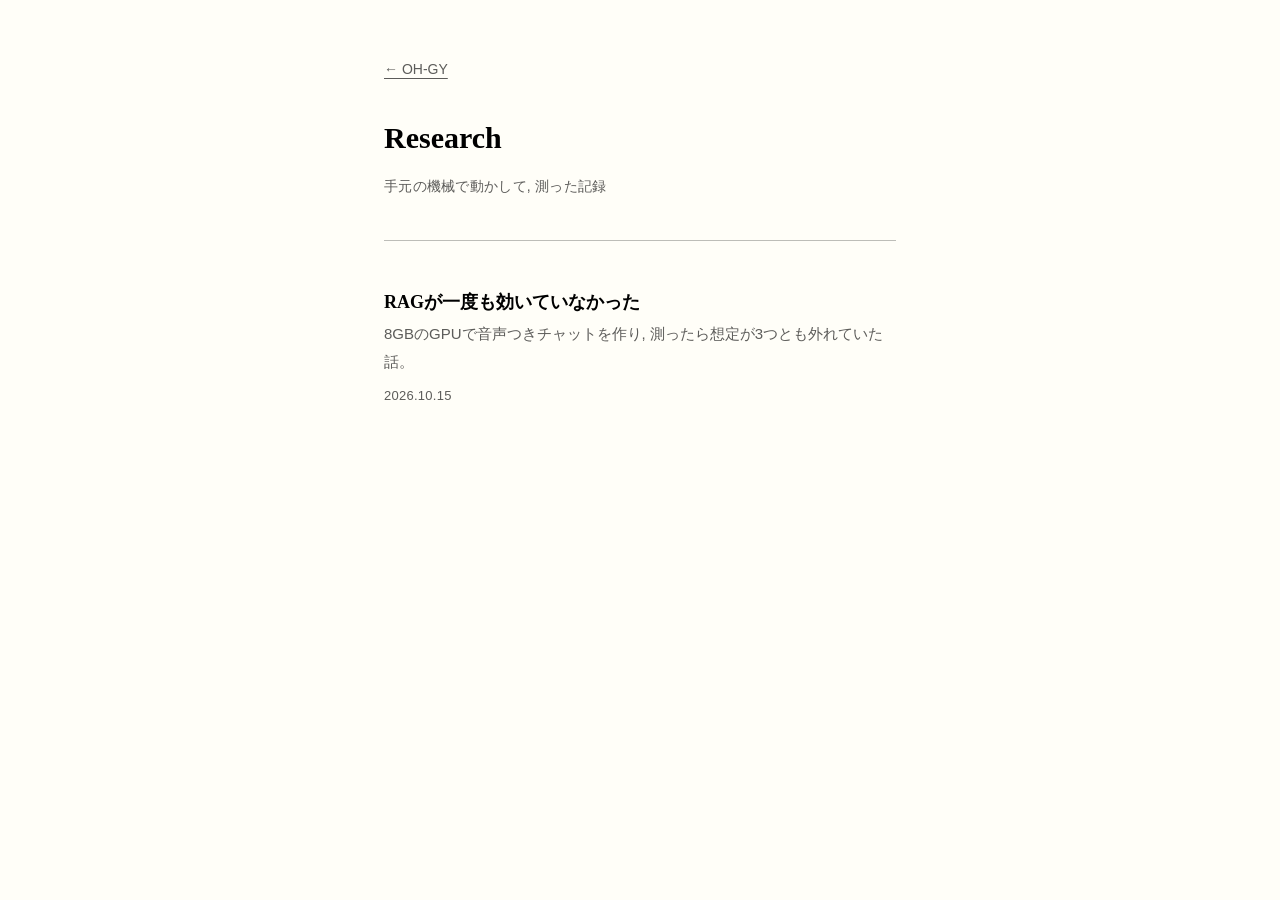
==== research/index.html @ db48a58c "researchに追加" ====
<!doctype html>
<html lang="ja">
<head>
<meta charset="utf-8">
<meta name="viewport" content="width=device-width, initial-scale=1">
<title>Research — OH-GY</title>
<meta name="description" content="手元の機械で動かして, 測った記録。ローカルLLMまわりの実験ログです。">
<link rel="canonical" href="https://oh-gy.com/research/">

<meta property="og:type" content="website">
<meta property="og:site_name" content="OH-GY">
<meta property="og:url" content="https://oh-gy.com/research/">
<meta property="og:title" content="Research — OH-GY">
<meta property="og:description" content="手元の機械で動かして, 測った記録。">
<meta property="og:image" content="https://oh-gy.com/mon-og.png">
<meta property="og:locale" content="ja_JP">
<meta name="twitter:card" content="summary_large_image">
<meta name="twitter:site" content="@ohgy_dev">

<link rel="icon" href="../favicon.svg" type="image/svg+xml">
<link rel="apple-touch-icon" href="../apple-touch-icon.png">
<meta name="theme-color" content="#FFFEF8" media="(prefers-color-scheme: light)">
<meta name="theme-color" content="#1A1917" media="(prefers-color-scheme: dark)">

<link rel="stylesheet" href="../style.css">
</head>

<body>
<main>

  <a class="back" href="../">← OH-GY</a>

  <header class="article-head">
    <h1>Research</h1>
    <span class="meta">手元の機械で動かして, 測った記録</span>
  </header>

  <div class="archive">
    <div class="entries">

      <!-- 新しい記事はこのブロックをコピーして, 一番上に足す -->
      <a class="entry" href="local-llm/">
        <h3>RAGが一度も効いていなかった</h3>
        <p>8GBのGPUで音声つきチャットを作り, 測ったら想定が3つとも外れていた話。</p>
        <span class="meta"><time datetime="2026-10-15">2026.10.15</time></span>
      </a>

    </div>
  </div>

</main>
</body>
</html>
---- style.css ----
/* OH-GY — 共有スタイル */

:root {
  --ground: #FFFEF8;
  --ink: #000000;
  --ink-2: rgba(0, 0, 0, .64);
  --rule: rgba(0, 0, 0, .26);
  --wash: rgba(0, 0, 0, .04);
  --frame: rgba(0, 0, 0, .05);
  --focus: #1B5FBF;

  --serif: "Hiragino Mincho ProN", "Yu Mincho", YuMincho, "Noto Serif JP",
           "Noto Serif CJK JP", "Songti SC", serif;
  --sans: -apple-system, BlinkMacSystemFont, "Hiragino Kaku Gothic ProN",
          "Yu Gothic Medium", "Yu Gothic", YuGothic, "Noto Sans JP",
          "Helvetica Neue", Arial, sans-serif;
  --mono: ui-monospace, SFMono-Regular, Menlo, Consolas,
          "Noto Sans Mono", monospace;
}

@media (prefers-color-scheme: dark) {
  :root {
    --ground: #1A1917;
    --ink: #F2F0EB;
    --ink-2: rgba(242, 240, 235, .66);
    --rule: rgba(242, 240, 235, .30);
    --wash: rgba(242, 240, 235, .055);
    --frame: rgba(242, 240, 235, .07);
    --focus: #8FB8F0;
  }
}

/* 高コントラスト設定の利用者には, 罫線を 3:1 以上まで上げる */
@media (prefers-contrast: more) {
  :root {
    --ink-2: rgba(0, 0, 0, .82);
    --rule: rgba(0, 0, 0, .62);
  }
  @media (prefers-color-scheme: dark) {
    :root {
      --ink-2: rgba(242, 240, 235, .88);
      --rule: rgba(242, 240, 235, .68);
    }
  }
}

*, *::before, *::after { box-sizing: border-box; }

html { -webkit-text-size-adjust: 100%; }

body {
  margin: 0;
  background: var(--ground);
  color: var(--ink);
  font-family: var(--sans);
  font-size: 17px;
  line-height: 1.9;
  font-feature-settings: "palt" 1;
}

/* 日本語は文節で折り返す。Chrome 119+ が lang="ja" のときだけ効く。
   非対応ブラウザは通常の折り返しになるだけで, 崩れはしない。 */
p, h1, h2, h3, dd, li, figcaption { word-break: auto-phrase; }

main {
  width: 100%;
  max-width: 34rem;
  margin: 0 auto;
  padding: 0 1rem;
}

a {
  color: inherit;
  text-decoration-thickness: 1px;
  text-underline-offset: .28em;
}

:focus-visible {
  outline: 2px solid var(--focus);
  outline-offset: 3px;
  border-radius: 2px;
}

/* キーボード利用者が本文へ飛べるようにする */
.skip {
  position: absolute;
  left: -9999px;
  padding: .75rem 1rem;
  background: var(--ground);
  border: 1px solid var(--ink);
  font-size: .9375rem;
  text-decoration: none;
}

.skip:focus {
  left: 1rem;
  top: 1rem;
  z-index: 10;
}

/* ---------- 表札 ---------- */

.nameplate {
  padding: clamp(3.5rem, 13vw, 6.5rem) 0 clamp(2.5rem, 8vw, 4rem);
  text-align: center;
}

.mark {
  margin: 0;
  line-height: 0;
}

.mark svg {
  display: inline-block;
  width: min(288px, 58vw);
  height: auto;
  color: var(--ink);
}

.reading {
  margin: 1.75rem 0 0;
  font-family: var(--serif);
  font-size: 1rem;
  letter-spacing: .14em;
  color: var(--ink-2);
}

.lede {
  margin: .85rem auto 0;
  max-width: 24rem;
  font-family: var(--serif);
  font-size: 1.3125rem;
  line-height: 2;
}

/* ---------- 節 ---------- */
/* 罫線は下の見出しに属させたいので, 上の余白より下の余白を広くとる */

.band {
  padding: clamp(2.25rem, 7vw, 3.25rem) 0 clamp(3.25rem, 10vw, 5rem);
  border-top: 1px solid var(--rule);
}

.band > h2 {
  margin: 0 0 1.5rem;
  font-family: var(--serif);
  font-size: 1.25rem;
  font-weight: 600;
  line-height: 1.6;
  letter-spacing: .015em;
}

.band > p { margin: 0 0 1.1rem; }

.band > p:last-child { margin-bottom: 0; }

/* ---------- 一覧の項目 (Work / Research 共通) ---------- */

.entries {
  display: flex;
  flex-direction: column;
}

.entry {
  display: block;
  padding: 1.75rem 0;
  text-decoration: none;
  border-top: 1px solid var(--rule);
  transition: background-color .12s ease, box-shadow .12s ease;
}

.entry:first-child {
  border-top: 0;
  padding-top: 0;
}

.entry:hover {
  background: var(--wash);
  box-shadow: 0 0 0 1rem var(--wash);
}

/* 製品の実物。16:10 で枠を確保しておくので, 読み込みで行がずれない (CLS 対策) */
.shot {
  display: block;
  margin: 0 0 1rem;
  aspect-ratio: 16 / 10;
  overflow: hidden;
  background: var(--frame);
  border: 1px solid var(--rule);
}

.shot img {
  display: block;
  width: 100%;
  height: 100%;
  object-fit: cover;
  object-position: top center;
}

.entry h3 {
  margin: 0;
  font-family: var(--serif);
  font-size: 1.125rem;
  font-weight: 600;
  line-height: 1.5;
  text-decoration: underline;
  text-decoration-color: transparent;
  text-decoration-thickness: 1px;
  text-underline-offset: .22em;
  transition: text-decoration-color .12s ease;
}

.entry:hover h3,
.entry:focus-visible h3 { text-decoration-color: currentColor; }

.entry p {
  margin: .3rem 0 0;
  color: var(--ink-2);
  font-size: .9375rem;
  line-height: 1.85;
}

.entry .meta {
  display: block;
  margin-top: .5rem;
  font-size: .8125rem;
  letter-spacing: .02em;
  color: var(--ink-2);
}

/* ---------- 連絡先 ---------- */

.contact {
  margin: 0;
  font-size: .9375rem;
}

.contact > div {
  display: grid;
  grid-template-columns: 3.5rem 1fr;
  gap: .75rem;
  align-items: baseline;
  border-top: 1px solid var(--rule);
}

.contact > div:first-child { border-top: 0; }

.contact dt {
  padding: .7rem 0;
  color: var(--ink-2);
}

.contact dd { margin: 0; }

/* 指で押せる大きさを確保する (WCAG 2.2 の 2.5.8 は 24px, ここは 44px) */
.contact dd a {
  display: block;
  padding: .7rem 0;
  min-height: 44px;
}

/* ---------- 奥付 ---------- */

footer {
  padding: clamp(2.75rem, 9vw, 4.25rem) 0 clamp(3.5rem, 11vw, 5.5rem);
  border-top: 1px solid var(--rule);
  font-size: .9375rem;
  color: var(--ink-2);
}

footer p { margin: 0 0 1rem; }

footer a {
  display: inline-block;
  padding: .4rem 0;
}

.copyright {
  margin-top: 2rem;
  font-size: .8125rem;
  letter-spacing: .04em;
}

/* ---------- 記事ページ ---------- */

.back {
  display: inline-block;
  margin: clamp(2rem, 7vw, 3rem) 0 0;
  padding: .5rem 0;
  font-size: .875rem;
  color: var(--ink-2);
}

.article-head {
  padding: 1.5rem 0 clamp(1.75rem, 6vw, 2.5rem);
  border-bottom: 1px solid var(--rule);
}

.article-head h1 {
  margin: 0;
  font-family: var(--serif);
  font-size: clamp(1.5rem, 5.5vw, 1.875rem);
  font-weight: 600;
  line-height: 1.55;
}

.article-head .subtitle {
  display: block;
  margin-top: .85rem;
  font-family: var(--serif);
  font-size: clamp(1rem, 3.4vw, 1.125rem);
  line-height: 1.7;
  color: var(--ink-2);
}

.article-head .meta {
  display: block;
  margin-top: .75rem;
  font-size: .875rem;
  letter-spacing: .02em;
  color: var(--ink-2);
}

.article-body {
  padding: clamp(2rem, 7vw, 3rem) 0 clamp(3.5rem, 11vw, 5.5rem);
}

.article-body > :first-child { margin-top: 0; }

.article-body h2 {
  margin: 3rem 0 1rem;
  font-family: var(--serif);
  font-size: 1.25rem;
  font-weight: 600;
  line-height: 1.6;
}

.article-body h3 {
  margin: 2.25rem 0 .75rem;
  font-family: var(--serif);
  font-size: 1.0625rem;
  font-weight: 600;
  line-height: 1.6;
}

.article-body p { margin: 0 0 1.3rem; }

.article-body ul,
.article-body ol {
  margin: 0 0 1.3rem;
  padding-left: 1.4rem;
}

.article-body li { margin-bottom: .35rem; }

.article-body pre {
  margin: 0 0 1.4rem;
  padding: 1rem 1.1rem;
  overflow-x: auto;
  border: 1px solid var(--rule);
  background: var(--wash);
  font-family: var(--mono);
  font-size: .8125rem;
  line-height: 1.75;
}

.article-body code {
  font-family: var(--mono);
  font-size: .875em;
}

.article-body pre code { font-size: inherit; }

.article-body :not(pre) > code {
  padding: .1em .35em;
  border-radius: 2px;
  background: var(--wash);
}

.article-body figure { margin: 0 0 1.4rem; }

.article-body img {
  display: block;
  max-width: 100%;
  height: auto;
  border: 1px solid var(--rule);
}

.article-body figcaption {
  margin-top: .5rem;
  font-size: .8125rem;
  line-height: 1.7;
  color: var(--ink-2);
}

.article-body blockquote {
  margin: 0 0 1.4rem;
  padding-left: 1rem;
  border-left: 2px solid var(--rule);
  color: var(--ink-2);
}

.article-body table {
  width: 100%;
  margin: 0 0 1.4rem;
  border-collapse: collapse;
  font-size: .9375rem;
}

.article-body th,
.article-body td {
  padding: .55rem .6rem;
  border-bottom: 1px solid var(--rule);
  text-align: left;
  vertical-align: top;
}

.article-body th {
  font-family: var(--serif);
  font-weight: 600;
}

/* ---------- 記録の一覧ページ ---------- */

.archive {
  padding: clamp(2rem, 7vw, 3rem) 0 clamp(3.5rem, 11vw, 5.5rem);
}

/* 一覧へ渡す控えめなリンク (トップの節の末尾に置く) */
.more {
  display: inline-block;
  margin-top: 1.75rem;
  padding: .45rem 0;
  font-size: .9375rem;
  color: var(--ink-2);
}

/* 狭い画面では表の字を少し詰める (列が多いと潰れるため) */
@media (max-width: 30rem) {
  .article-body table { font-size: .875rem; }
  .article-body th,
  .article-body td { padding: .5rem .4rem; }
}

@media (prefers-reduced-motion: reduce) {
  * { transition: none !important; animation: none !important; }
}
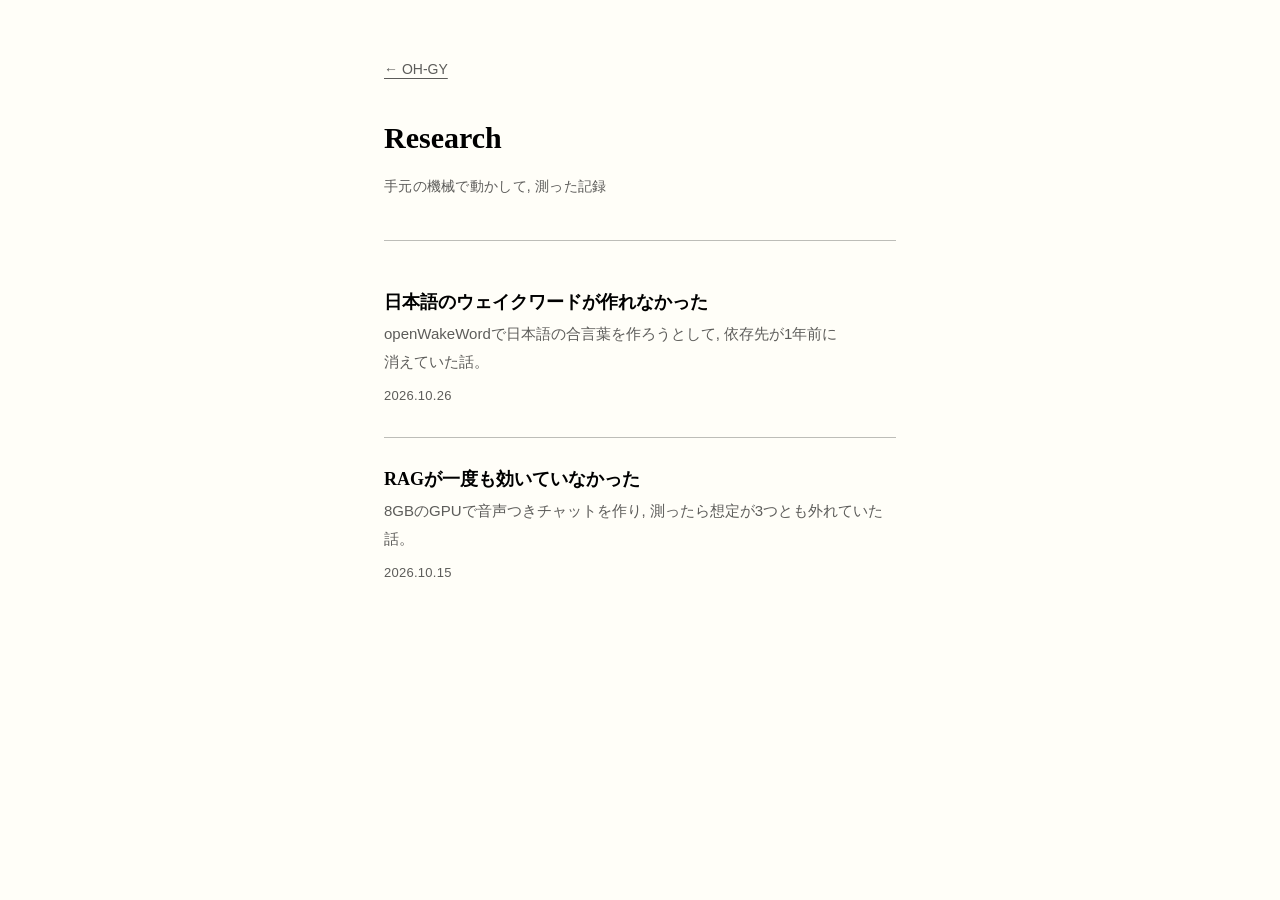
==== commit 0da165f8: "Add files via upload" ====
--- a/research/index.html
+++ b/research/index.html
@@ -39,6 +39,12 @@
     <div class="entries">
 
       <!-- 新しい記事はこのブロックをコピーして, 一番上に足す -->
+      <a class="entry" href="wake-word/">
+        <h3>日本語のウェイクワードが作れなかった</h3>
+        <p>openWakeWordで日本語の合言葉を作ろうとして, 依存先が1年前に消えていた話。</p>
+        <span class="meta"><time datetime="2026-10-26">2026.10.26</time></span>
+      </a>
+
       <a class="entry" href="local-llm/">
         <h3>RAGが一度も効いていなかった</h3>
         <p>8GBのGPUで音声つきチャットを作り, 測ったら想定が3つとも外れていた話。</p>
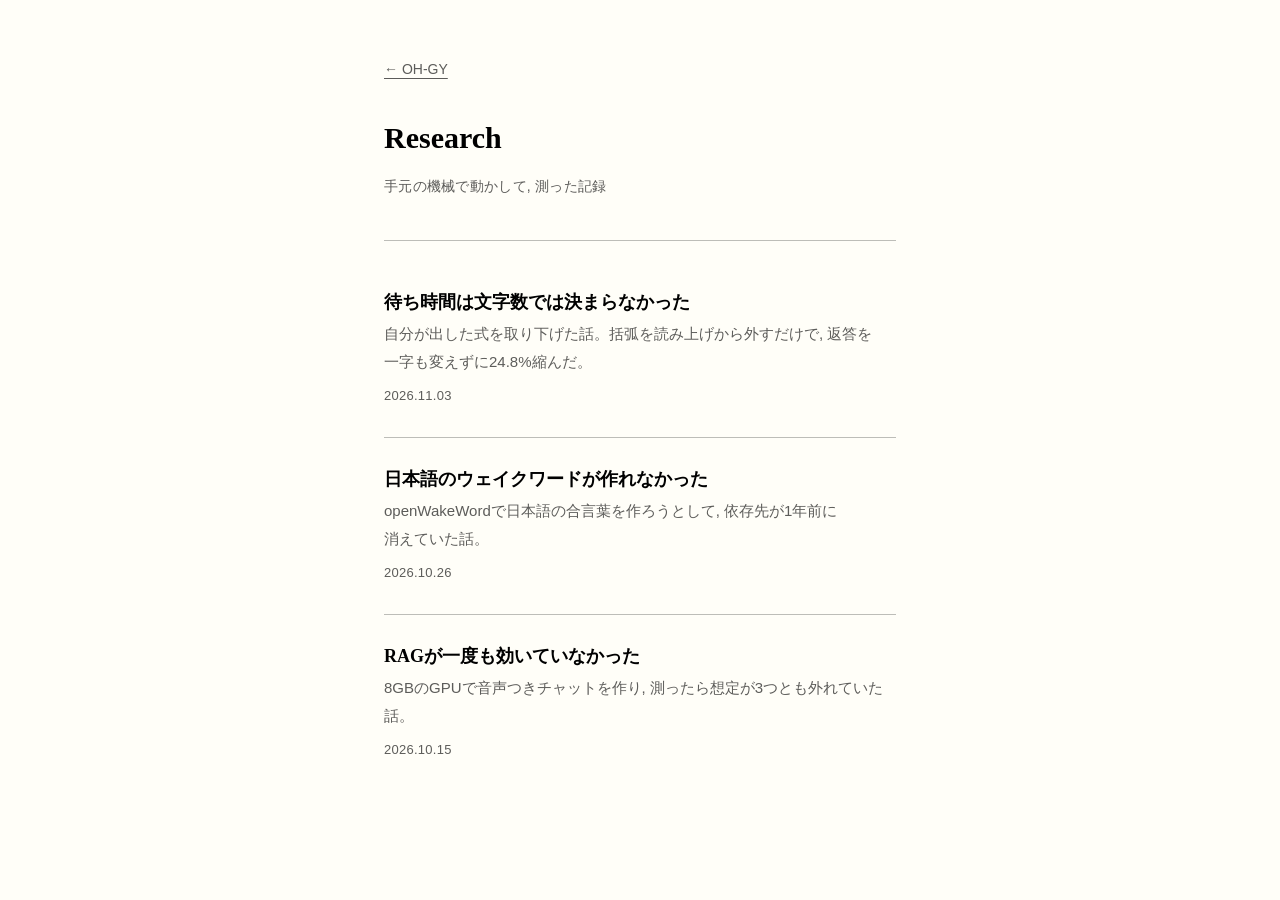
==== commit d6f2c460: "記事3の追加" ====
--- a/research/index.html
+++ b/research/index.html
@@ -39,6 +39,12 @@
     <div class="entries">
 
       <!-- 新しい記事はこのブロックをコピーして, 一番上に足す -->
+      <a class="entry" href="speech-timing/">
+        <h3>待ち時間は文字数では決まらなかった</h3>
+        <p>自分が出した式を取り下げた話。括弧を読み上げから外すだけで, 返答を一字も変えずに24.8%縮んだ。</p>
+        <span class="meta"><time datetime="2026-11-03">2026.11.03</time></span>
+      </a>
+
       <a class="entry" href="wake-word/">
         <h3>日本語のウェイクワードが作れなかった</h3>
         <p>openWakeWordで日本語の合言葉を作ろうとして, 依存先が1年前に消えていた話。</p>
@@ -56,4 +62,4 @@
 
 </main>
 </body>
-</html>
+</html>
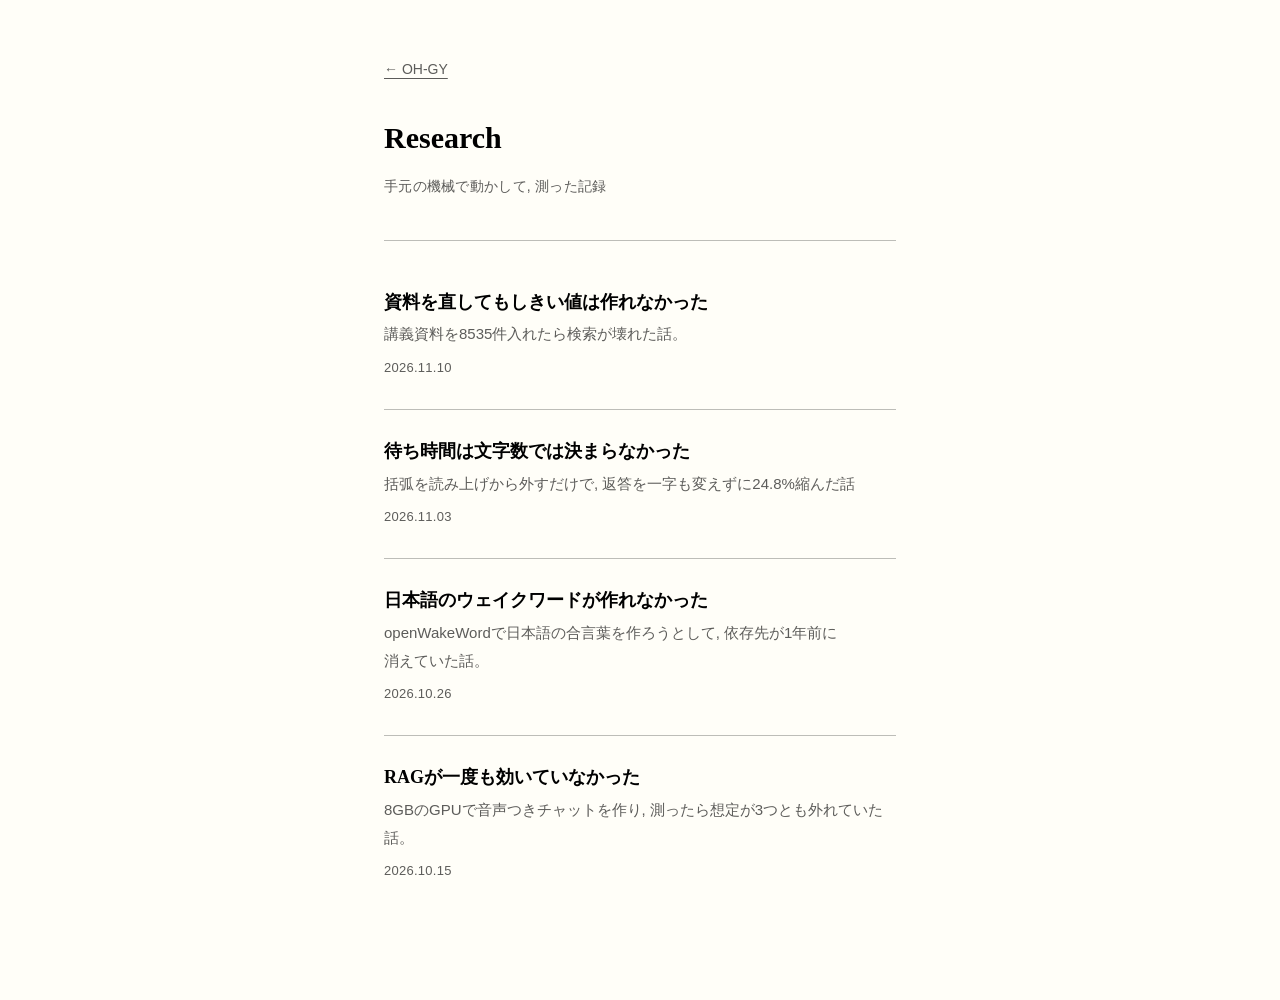
==== commit 4eb51c96: "記事4の更新" ====
--- a/research/index.html
+++ b/research/index.html
@@ -39,9 +39,15 @@
     <div class="entries">
 
       <!-- 新しい記事はこのブロックをコピーして, 一番上に足す -->
+      <a class="entry" href="threshold/">
+        <h3>資料を直してもしきい値は作れなかった</h3>
+        <p>講義資料を8535件入れたら検索が壊れた話。</p>
+        <span class="meta"><time datetime="2026-11-10">2026.11.10</time></span>
+      </a>
+
       <a class="entry" href="speech-timing/">
         <h3>待ち時間は文字数では決まらなかった</h3>
-        <p>自分が出した式を取り下げた話。括弧を読み上げから外すだけで, 返答を一字も変えずに24.8%縮んだ。</p>
+        <p>括弧を読み上げから外すだけで, 返答を一字も変えずに24.8%縮んだ話</p>
         <span class="meta"><time datetime="2026-11-03">2026.11.03</time></span>
       </a>
 
